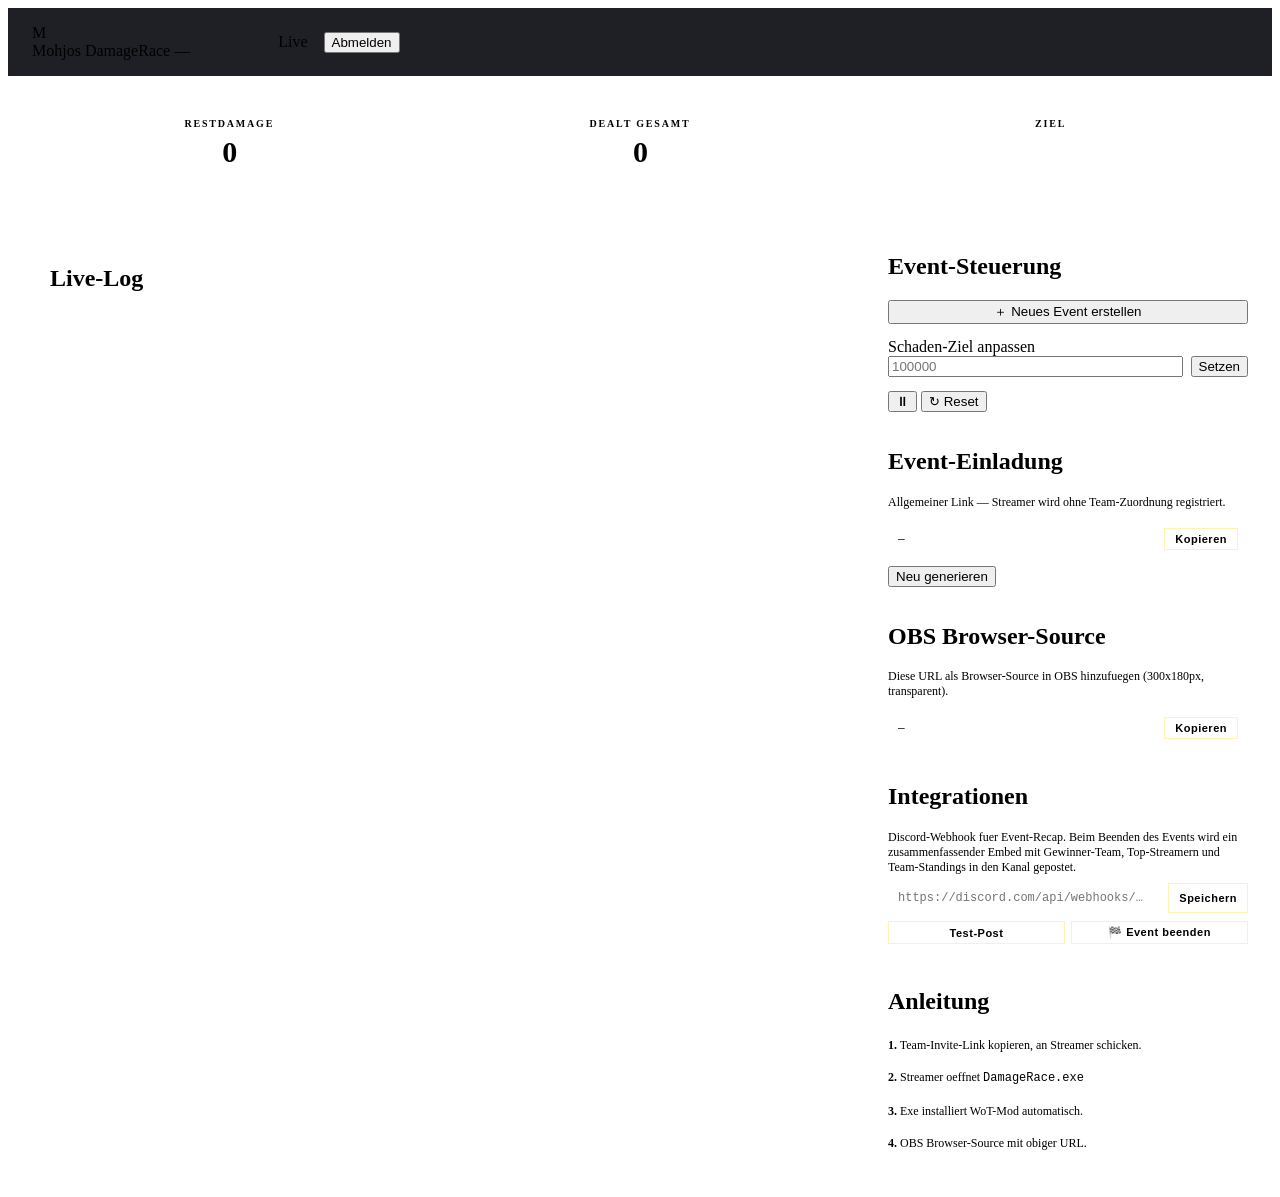
==== overlay/admin.html @ 795cdee1 "feat(admin): reveal streamer_token + ready-made config.json on chip click Adds a 'token reveal' moda" ====
<!DOCTYPE html>
<html lang="de">
<head>
  <meta charset="utf-8">
  <meta name="viewport" content="width=device-width, initial-scale=1">
  <title>Mohjos DamageRace — Admin</title>
  <link rel="preconnect" href="https://fonts.googleapis.com">
  <link rel="preconnect" href="https://fonts.gstatic.com" crossorigin>
  <link href="https://fonts.googleapis.com/css2?family=Inter:wght@400;500;600;700;800&display=swap" rel="stylesheet">
  <link rel="stylesheet" href="/brand.css">
  <style>
    body.page { padding: 24px; min-height: 100vh; }
    .container { max-width: 1280px; margin: 0 auto; position: relative; z-index: 1; }
    header.topbar {
      position: sticky; top: 0;
      background: rgba(13, 13, 20, 0.92);
      backdrop-filter: blur(12px);
      border-bottom: 1px solid var(--md3-outline);
      padding: 16px 24px;
      margin: -24px -24px 24px;
      display: flex; align-items: center; gap: 16px;
      z-index: 10;
    }
    .stats-grid {
      display: grid; grid-template-columns: repeat(3, 1fr); gap: 16px;
      margin-bottom: 16px;
    }
    .stat-card {
      background: var(--md3-surface-container);
      border: 1px solid var(--md3-outline);
      border-radius: var(--r-lg);
      padding: 18px;
      text-align: center;
    }
    .stat-card .lbl {
      font-size: 10px; font-weight: 700;
      letter-spacing: 1.8px; text-transform: uppercase;
      color: var(--text-muted);
      margin-bottom: 6px;
    }
    .stat-card .val {
      font-size: 30px; font-weight: 900;
      letter-spacing: -1px;
      font-variant-numeric: tabular-nums;
    }
    .stat-card.rest .val  { color: var(--md3-primary); }
    .stat-card.dealt .val { color: var(--md3-success); }
    .stat-card.goal .val  { color: #fff; }

    .global-prog {
      height: 6px;
      background: var(--md3-surface-container);
      border-radius: 6px; overflow: hidden;
      margin-bottom: 24px;
    }
    .global-prog-fill {
      height: 100%;
      background: linear-gradient(90deg, #ffd700, #efb700);
      transition: width 0.6s var(--ease-emph);
      box-shadow: var(--md3-shadow-glow);
    }

    .layout { display: grid; grid-template-columns: 1fr 360px; gap: 20px; }
    @media (max-width: 900px) { .layout { grid-template-columns: 1fr; } }

    .col-main { display: flex; flex-direction: column; gap: 16px; }
    .col-side { display: flex; flex-direction: column; gap: 16px; }

    .team-card {
      background: var(--md3-surface-container);
      border: 1px solid var(--md3-outline);
      border-left: 3px solid var(--tc, #ffd700);
      border-radius: var(--r-lg);
      padding: 16px 18px;
      margin-bottom: 12px;
    }
    .team-head { display: flex; align-items: center; gap: 10px; margin-bottom: 12px; }
    .team-dot { width: 12px; height: 12px; border-radius: 50%; box-shadow: 0 0 8px currentColor; }
    .team-name-big { font-size: 16px; font-weight: 800; }
    .team-stats { display: flex; gap: 16px; font-size: 12px; color: var(--text-muted); }
    .team-stats b { color: var(--text-primary); font-weight: 700; }
    .team-bar {
      height: 8px;
      background: rgba(255, 255, 255, 0.06);
      border-radius: 4px; overflow: hidden;
      margin: 10px 0;
    }
    .team-bar-fill { height: 100%; transition: width 0.6s var(--ease-emph); border-radius: 4px; }
    .members-row { display: flex; flex-wrap: wrap; gap: 6px; margin-top: 10px; }
    .member-chip {
      display: inline-flex; align-items: center; gap: 6px;
      padding: 4px 10px;
      background: var(--md3-surface-container-high);
      border: 1px solid var(--md3-outline);
      border-radius: var(--r-full);
      font-size: 12px; font-weight: 500;
    }
    .member-chip .dmg { color: var(--md3-primary); font-weight: 700; font-variant-numeric: tabular-nums; }
    .member-chip .live-dot { width: 6px; height: 6px; border-radius: 50%; background: var(--md3-success); }
    .member-chip .live-dot.off { background: var(--text-dim); }
    .member-chip[draggable="true"] { cursor: grab; }
    .member-chip[draggable="true"]:active { cursor: grabbing; }
    .member-chip.dragging { opacity: 0.4; }
    .member-chip .chip-x {
      width: 16px; height: 16px;
      display: inline-flex; align-items: center; justify-content: center;
      border-radius: 50%;
      background: rgba(255, 255, 255, 0.06);
      color: var(--text-muted);
      cursor: pointer;
      font-size: 11px; line-height: 1;
      margin-left: 2px;
      transition: background 0.15s, color 0.15s;
    }
    .member-chip .chip-x:hover {
      background: rgba(255, 90, 90, 0.25);
      color: #ff8080;
    }
    .team-card.drop-target {
      outline: 2px dashed var(--md3-primary);
      outline-offset: -2px;
    }
    .add-streamer-row {
      display: flex; gap: 6px;
      margin-top: 10px;
    }
    .add-streamer-row input {
      flex: 1;
      background: var(--md3-surface-dim);
      border: 1px solid var(--md3-outline);
      border-radius: var(--r-xs);
      padding: 6px 10px;
      color: var(--text-primary);
      font-size: 12px;
    }
    .add-streamer-row input:focus {
      outline: none;
      border-color: var(--md3-primary);
    }
    .add-streamer-row button {
      padding: 6px 12px;
      background: var(--md3-primary-container);
      color: var(--md3-on-primary-container);
      border: 1px solid rgba(255, 215, 0, 0.3);
      border-radius: var(--r-xs);
      font-size: 12px; font-weight: 700;
      cursor: pointer;
    }
    .add-streamer-row button:hover { background: rgba(255, 215, 0, 0.22); }
    .add-streamer-row .self-join-btn {
      padding: 6px 10px;
      background: var(--md3-surface-container-high);
      color: var(--text-primary);
      border: 1px solid var(--md3-outline);
      font-size: 12px; font-weight: 600;
      white-space: nowrap;
    }
    .add-streamer-row .self-join-btn:hover {
      background: rgba(255, 215, 0, 0.14);
      border-color: var(--md3-primary);
    }

    .invite-row {
      display: flex; align-items: center; gap: 8px;
      margin-top: 10px;
      padding: 8px 10px;
      background: var(--md3-surface-dim);
      border-radius: var(--r-sm);
      font-family: 'JetBrains Mono', Consolas, monospace;
      font-size: 11px; color: var(--text-muted);
    }
    .invite-row .url {
      flex: 1; overflow: hidden; text-overflow: ellipsis; white-space: nowrap;
      color: var(--md3-primary);
    }
    .copy-btn {
      padding: 4px 10px;
      background: var(--md3-primary-container);
      color: var(--md3-on-primary-container);
      border: 1px solid rgba(255, 215, 0, 0.3);
      border-radius: var(--r-xs);
      font-size: 11px; font-weight: 700;
      cursor: pointer;
      letter-spacing: 0.5px;
    }
    .copy-btn:hover { background: rgba(255, 215, 0, 0.22); }

    .team-setup-row {
      display: grid; grid-template-columns: 28px 1fr 100px; gap: 8px;
      align-items: center;
      margin-bottom: 8px;
    }
    .color-swatch {
      width: 28px; height: 28px;
      border-radius: 6px;
      cursor: pointer;
      border: 2px solid var(--md3-outline);
    }

    .log-card {
      background: var(--md3-surface-container);
      border: 1px solid var(--md3-outline);
      border-radius: var(--r-lg);
    }
    .log-list { max-height: 280px; overflow-y: auto; padding: 6px 0; }
    .log-row {
      display: grid; grid-template-columns: 70px 1fr 80px 80px; gap: 10px;
      padding: 7px 18px;
      font-size: 12px;
      font-variant-numeric: tabular-nums;
    }
    .log-row .t { color: var(--text-dim); font-family: 'JetBrains Mono', monospace; }
    .log-row .s { color: var(--text-primary); font-weight: 600; }
    .log-row .d { color: var(--md3-success); font-weight: 700; text-align: right; }
    .log-row .r { color: var(--text-muted); text-align: right; }

    .field-group { display: flex; flex-direction: column; gap: 14px; }
    .row-2 { display: grid; grid-template-columns: 1fr auto; gap: 8px; }

    .modal-bg {
      display: none;
      position: fixed; inset: 0;
      background: rgba(0, 0, 0, 0.7);
      backdrop-filter: blur(4px);
      z-index: 100;
      align-items: center; justify-content: center;
      padding: 24px;
    }
    .modal-bg.open { display: flex; }
    .modal {
      width: 100%; max-width: 560px;
      max-height: 90vh; overflow-y: auto;
      background: var(--md3-surface-container);
      border: 1px solid var(--md3-outline);
      border-radius: var(--r-lg);
      box-shadow: var(--md3-shadow-4), var(--md3-shadow-glow);
    }
    .modal-head {
      padding: 20px 24px;
      border-bottom: 1px solid var(--md3-outline);
      display: flex; align-items: center; justify-content: space-between;
    }
    .modal-title { font-size: 18px; font-weight: 800; }
    .modal-body { padding: 20px 24px; }
    .modal-foot {
      padding: 16px 24px;
      border-top: 1px solid var(--md3-outline);
      display: flex; gap: 10px; justify-content: flex-end;
    }
    .close-x {
      background: none; border: 0; color: var(--text-muted);
      font-size: 22px; cursor: pointer; line-height: 1;
    }
    .mode-toggle { display: grid; grid-template-columns: 1fr 1fr; gap: 8px; }
    .mode-opt {
      padding: 14px;
      border: 1px solid var(--md3-outline);
      border-radius: var(--r-sm);
      cursor: pointer;
      text-align: center;
      font-size: 13px;
    }
    .mode-opt:hover { border-color: var(--md3-outline-hover); }
    .mode-opt.active {
      border-color: var(--md3-primary);
      background: var(--md3-primary-container);
      color: var(--md3-on-primary-container);
    }
    .mode-opt .t { font-weight: 700; margin-bottom: 4px; }
    .mode-opt .d { font-size: 11px; color: var(--text-muted); }

    .empty-state {
      text-align: center; padding: 40px 20px;
      color: var(--text-muted);
      background: var(--md3-surface-container);
      border: 1px dashed var(--md3-outline);
      border-radius: var(--r-lg);
    }
    .empty-state .ico { font-size: 36px; margin-bottom: 8px; opacity: 0.5; }
  </style>
</head>
<body class="page">
  <div class="container">
    <header class="topbar">
      <div class="brand-logo">
        <div class="mark">M</div>
        <span class="name">Mohjos DamageRace</span>
        <span class="sub" id="ev-name-top">—</span>
      </div>
      <div class="spacer"></div>
      <div id="lang-bar"></div>
      <div id="user-chip" style="display:flex; align-items:center; gap:10px; padding:6px 12px;
           background:var(--md3-surface-container-high); border:1px solid var(--md3-outline);
           border-radius:var(--r-full); font-size:13px; font-weight:600;"></div>
      <span class="pulse-dot" data-i18n="common.live">Live</span>
      <button class="btn btn-secondary" onclick="location.href='/auth/logout'"
              data-i18n="admin.logout">Abmelden</button>
    </header>

    <div class="stats-grid">
      <div class="stat-card rest">
        <div class="lbl" data-i18n="admin.stat.remaining">Restdamage</div>
        <div class="val" id="s-rest">0</div>
      </div>
      <div class="stat-card dealt">
        <div class="lbl" data-i18n="admin.stat.dealt">Dealt Gesamt</div>
        <div class="val" id="s-dealt">0</div>
      </div>
      <div class="stat-card goal">
        <div class="lbl" data-i18n="admin.stat.goal">Ziel</div>
        <div class="val" id="s-goal">0</div>
      </div>
    </div>

    <div class="global-prog"><div class="global-prog-fill" id="gprog" style="width:0%"></div></div>

    <div class="layout">
      <div class="col-main">
        <div id="teams-area"></div>

        <div class="log-card">
          <h2 class="card-title" style="padding: 16px 18px 0; margin: 0;"
              data-i18n="admin.live_log">Live-Log</h2>
          <div class="log-list" id="log"></div>
        </div>
      </div>

      <div class="col-side">
        <section class="card">
          <h2 class="card-title" data-i18n="admin.controls">Event-Steuerung</h2>
          <div class="field-group">
            <button class="btn btn-primary btn-block" onclick="openWizard()"
                    data-i18n="admin.new_event_btn">＋ Neues Event erstellen</button>

            <div>
              <label data-i18n="admin.adjust_goal">Schaden-Ziel anpassen</label>
              <div class="row-2">
                <input type="number" id="i-goal" placeholder="100000">
                <button class="btn btn-secondary" onclick="setGoal()"
                        data-i18n="admin.set">Setzen</button>
              </div>
            </div>

            <div class="row gap-sm">
              <button class="btn btn-warn btn-block" id="pause-btn" onclick="togglePause()">⏸</button>
              <button class="btn btn-danger btn-block" onclick="resetEvent()"
                      data-i18n="admin.reset">↻ Reset</button>
            </div>
          </div>
        </section>

        <section class="card">
          <h2 class="card-title" data-i18n="admin.event_invite">Event-Einladung</h2>
          <div style="font-size:12px; color:var(--text-muted); margin-bottom:8px;"
               data-i18n="admin.event_invite_hint">
            Allgemeiner Link — Streamer wird ohne Team-Zuordnung registriert.
          </div>
          <div class="invite-row">
            <span class="url" id="ev-url">—</span>
            <button class="copy-btn"
                    onclick="copyText(document.getElementById('ev-url').textContent)"
                    data-i18n="common.copy">Kopieren</button>
          </div>
          <button class="btn btn-secondary btn-block" style="margin-top:8px;"
                  onclick="regenerate('event')" data-i18n="common.regenerate">Neu generieren</button>
        </section>

        <section class="card">
          <h2 class="card-title" data-i18n="admin.obs_browser">OBS Browser-Source</h2>
          <div style="font-size:12px; color:var(--text-muted); margin-bottom:8px;"
               data-i18n="admin.obs_browser_hint">
            Diese URL als Browser-Source in OBS hinzufuegen (300x180px, transparent).
          </div>
          <div class="invite-row">
            <span class="url" id="overlay-url">—</span>
            <button class="copy-btn"
                    onclick="copyText(document.getElementById('overlay-url').textContent)"
                    data-i18n="common.copy">Kopieren</button>
          </div>
          <button id="obs-add-btn" class="copy-btn"
                  style="display:none; margin-top:10px; width:100%;
                         padding:10px; font-size:13px;"
                  onclick="addToObs()"
                  data-i18n="admin.obs_add_btn">＋ In OBS hinzufuegen</button>
        </section>

        <section class="card">
          <h2 class="card-title" data-i18n="admin.integrations">Integrationen</h2>
          <div style="font-size:12px; color:var(--text-muted); margin-bottom:8px;"
               data-i18n="admin.integrations_hint">
            Discord-Webhook fuer Event-Recap. Beim Beenden des Events wird ein
            zusammenfassender Embed mit Gewinner-Team, Top-Streamern und
            Team-Standings in den Kanal gepostet.
          </div>
          <div style="display:flex; gap:6px; margin-bottom:8px;">
            <input id="discord-webhook-input" type="text"
                   placeholder="https://discord.com/api/webhooks/…"
                   style="flex:1; background:var(--md3-surface-dim);
                          border:1px solid var(--md3-outline);
                          border-radius:var(--r-xs);
                          padding:8px 10px; color:var(--text-primary);
                          font-size:12px;
                          font-family:'JetBrains Mono', monospace;">
            <button class="copy-btn" onclick="saveDiscordWebhook()"
                    data-i18n="common.save">Speichern</button>
          </div>
          <div style="display:flex; gap:6px;">
            <button class="copy-btn" style="flex:1;" onclick="testDiscord()"
                    data-i18n="admin.integrations.test">Test-Post</button>
            <button class="copy-btn" style="flex:1;" onclick="finishEvent()"
                    data-i18n="admin.integrations.finish">🏁 Event beenden</button>
          </div>
          <div id="recap-status" style="font-size:11px; color:var(--text-dim);
                                        margin-top:8px;"></div>
        </section>

        <section class="card">
          <h2 class="card-title" data-i18n="admin.howto">Anleitung</h2>
          <div style="font-size:12px; color:var(--text-muted); line-height:1.7;">
            <p style="margin-bottom:6px;">
              <strong style="color:var(--md3-primary)">1.</strong>
              <span data-i18n="admin.howto.1">Team-Invite-Link kopieren, an Streamer schicken.</span>
            </p>
            <p style="margin-bottom:6px;">
              <strong style="color:var(--md3-primary)">2.</strong>
              <span data-i18n-html="admin.howto.2">Streamer oeffnet <code>DamageRace.exe</code></span>
            </p>
            <p style="margin-bottom:6px;">
              <strong style="color:var(--md3-primary)">3.</strong>
              <span data-i18n="admin.howto.3">Exe installiert WoT-Mod automatisch.</span>
            </p>
            <p>
              <strong style="color:var(--md3-primary)">4.</strong>
              <span data-i18n="admin.howto.4">OBS Browser-Source mit obiger URL.</span>
            </p>
          </div>
        </section>
      </div>
    </div>
  </div>

  <div class="modal-bg" id="token-modal">
    <div class="modal">
      <div class="modal-head">
        <div class="modal-title" data-i18n="admin.token.title">Streamer-Token</div>
        <button class="close-x" onclick="closeTokenModal()">&times;</button>
      </div>
      <div class="modal-body">
        <div style="font-size:13px; color:var(--text-muted); margin-bottom:14px;"
             data-i18n="admin.token.hint">
          Dieser Token gehoert in die <code>config.json</code> des WoT-Mods.
          Pfad: <code>res_mods/&lt;version&gt;/mods/damagerace/config.json</code>.
        </div>
        <div style="font-size:11px; color:var(--text-dim); margin-bottom:4px;"
             data-i18n="admin.token.label_name">WoT-Name</div>
        <div id="token-modal-name"
             style="font-size:14px; font-weight:700; color:var(--text-primary);
                    margin-bottom:14px;">—</div>
        <div style="font-size:11px; color:var(--text-dim); margin-bottom:4px;"
             data-i18n="admin.token.label_token">Streamer-Token</div>
        <div class="invite-row" style="margin-bottom:14px;">
          <span class="url" id="token-modal-token">—</span>
          <button class="copy-btn"
                  onclick="copyText(document.getElementById('token-modal-token').textContent)"
                  data-i18n="common.copy">Kopieren</button>
        </div>
        <div style="font-size:11px; color:var(--text-dim); margin-bottom:4px;"
             data-i18n="admin.token.label_config">Fertige config.json</div>
        <pre id="token-modal-config"
             style="background:var(--md3-surface-dim);
                    border:1px solid var(--md3-outline);
                    border-radius:var(--r-sm);
                    padding:10px; font-size:11px;
                    font-family:'JetBrains Mono', monospace;
                    color:var(--text-primary); margin:0; white-space:pre-wrap;
                    word-break:break-all;"></pre>
        <button class="copy-btn"
                style="margin-top:10px; width:100%; padding:10px; font-size:13px;"
                onclick="copyText(document.getElementById('token-modal-config').textContent)"
                data-i18n="admin.token.copy_config">Komplette config.json kopieren</button>
      </div>
    </div>
  </div>

  <div class="modal-bg" id="wizard">
    <div class="modal">
      <div class="modal-head">
        <div class="modal-title" data-i18n="admin.wizard.title">Neues Event erstellen</div>
        <button class="close-x" onclick="closeWizard()">&times;</button>
      </div>
      <div class="modal-body">
        <div class="field-group">
          <div>
            <label data-i18n="admin.wizard.name">Event-Name</label>
            <input type="text" id="w-name" data-i18n-attr="placeholder=admin.wizard.name_hint">
          </div>
          <div>
            <label data-i18n="admin.wizard.goal">Schaden-Ziel</label>
            <input type="number" id="w-goal" value="100000" placeholder="100000">
          </div>
          <div>
            <label data-i18n="admin.wizard.mode">Modus</label>
            <div class="mode-toggle">
              <div class="mode-opt active" data-mode="coop" onclick="selectMode('coop')">
                <div class="t" data-i18n="admin.wizard.mode_coop">Kooperativ</div>
                <div class="d" data-i18n="admin.wizard.mode_coop_d">Alle Teams an einem gemeinsamen Ziel</div>
              </div>
              <div class="mode-opt" data-mode="versus" onclick="selectMode('versus')">
                <div class="t" data-i18n="admin.wizard.mode_versus">Versus</div>
                <div class="d" data-i18n="admin.wizard.mode_v_desc">Team-Wettstreit: erstes Team am Ziel gewinnt</div>
              </div>
            </div>
          </div>
          <div>
            <label data-i18n="admin.wizard.teams">Teams (2-4)</label>
            <div id="w-teams"></div>
            <button class="btn btn-secondary" id="add-team-btn" onclick="addTeamRow()"
                    data-i18n="admin.wizard.add_team">＋ Team hinzufuegen</button>
          </div>
        </div>
      </div>
      <div class="modal-foot">
        <button class="btn btn-secondary" onclick="closeWizard()" data-i18n="common.cancel">Abbrechen</button>
        <button class="btn btn-primary" onclick="wizardSubmit()" data-i18n="admin.wizard.submit">Event erstellen</button>
      </div>
    </div>
  </div>

  <script src="/i18n.js"></script>
  <script>
    'use strict';

    i18n.mountToggle(document.getElementById('lang-bar'));

    const DEFAULT_COLORS = ['#ffd700', '#03dac6', '#ff6b6b', '#a78bfa'];
    const POLL_MS = 2000;

    let currentMode = 'coop';
    let wizardTeams = [];
    let latest = null;

    function defaultTeamNames() {
      return i18n.get() === 'en'
        ? ['Team Gold', 'Team Cyan', 'Team Red', 'Team Violet']
        : ['Team Gold', 'Team Cyan', 'Team Rot', 'Team Violett'];
    }

    const $ = function (id) { return document.getElementById(id); };

    function localeForFormat() {
      return i18n.get() === 'en' ? 'en-US' : 'de-DE';
    }
    function fmt(n) {
      return Math.max(0, Math.round(n)).toLocaleString(localeForFormat());
    }

    async function fetchJson(url, opts) {
      const res = await fetch(url, Object.assign({ credentials: 'include' }, opts || {}));
      if (res.status === 401 || res.status === 403) {
        location.href = '/login';
        throw new Error('auth');
      }
      return res.json();
    }

    function toast(message, kind) {
      const el = document.createElement('div');
      el.className = 'toast ' + (kind || 'ok');
      el.textContent = message;
      document.body.appendChild(el);
      setTimeout(function () { el.remove(); }, 2800);
    }

    function escapeHtml(s) {
      return String(s).replace(/[&<>"']/g, function (c) {
        return { '&':'&amp;', '<':'&lt;', '>':'&gt;', '"':'&quot;', "'":'&#39;' }[c];
      });
    }

    function copyText(text) {
      if (!text || text === '—') return;
      navigator.clipboard.writeText(text).then(function () {
        toast(i18n.t('common.copied'));
      });
    }

    async function refresh() {
      try {
        const data = await fetchJson('/api/my-event');
        if (!data.authenticated) { location.href = '/login'; return; }
        latest = data;
        renderUser(data.user);
        if (!data.event) { renderEmpty(); return; }
        render(data);
      } catch (_) { /* handled by fetchJson redirect */ }
    }

    function renderUser(user) {
      if (!user) return;
      $('user-chip').innerHTML =
        (user.avatar_url
          ? '<img src="' + user.avatar_url + '" style="width:24px;height:24px;border-radius:50%">'
          : '<span style="color:var(--md3-primary)">👤</span>') +
        '<span>' + escapeHtml(user.display_name) + '</span>';
    }

    function renderEmpty() {
      $('ev-name-top').textContent = i18n.t('admin.no_event_top');
      $('s-rest').textContent  = '—';
      $('s-dealt').textContent = '—';
      $('s-goal').textContent  = '—';
      $('gprog').style.width = '0%';
      $('ev-url').textContent = '—';
      $('overlay-url').textContent = '—';
      $('teams-area').innerHTML =
        '<div class="empty-state">' +
          '<div class="ico">🏁</div>' +
          '<div style="font-weight:700; color:var(--text-primary);">' +
            i18n.t('admin.empty.title') +
          '</div>' +
          '<div style="font-size:13px; margin-top:6px;">' +
            i18n.t('admin.empty.hint') +
          '</div>' +
        '</div>';
      $('log').innerHTML = '';
    }

    function captureInputState() {
      const out = {};
      document.querySelectorAll('.add-streamer-row input').forEach(function (el) {
        const card = el.closest('.team-card');
        if (!card) return;
        const tid = card.getAttribute('data-team-id');
        out[tid] = {
          value: el.value,
          focused: document.activeElement === el,
          selStart: el.selectionStart,
          selEnd: el.selectionEnd,
        };
      });
      return out;
    }
    function restoreInputState(state) {
      Object.keys(state).forEach(function (tid) {
        const card = document.querySelector('.team-card[data-team-id="' + tid + '"]');
        if (!card) return;
        const el = card.querySelector('.add-streamer-row input');
        if (!el) return;
        const s = state[tid];
        el.value = s.value;
        if (s.focused) {
          el.focus();
          try { el.setSelectionRange(s.selStart, s.selEnd); } catch (e) {}
        }
      });
    }

    function render(data) {
      const inputState = captureInputState();
      const event = data.event;
      const modeLabel = event.mode === 'versus' ? 'Versus' : 'Coop';
      $('ev-name-top').textContent = event.name + ' · ' + modeLabel;
      $('overlay-url').textContent = event.overlay_url || '—';

      const dInput = document.getElementById('discord-webhook-input');
      if (dInput && document.activeElement !== dInput) {
        dInput.value = event.discord_webhook || '';
      }
      const recapStatus = document.getElementById('recap-status');
      if (recapStatus) {
        recapStatus.textContent = event.recap_posted_at
          ? i18n.t('admin.recap_posted_at')
              .replace('{ts}', new Date(event.recap_posted_at).toLocaleString())
          : '';
      }
      $('s-rest').textContent  = fmt(event.remaining);
      $('s-dealt').textContent = fmt(event.total_dealt);
      $('s-goal').textContent  = fmt(event.goal);
      const percent = event.goal > 0
        ? Math.min(100, event.total_dealt / event.goal * 100)
        : 0;
      $('gprog').style.width = percent + '%';

      $('pause-btn').textContent = event.paused
        ? i18n.t('admin.resume')
        : i18n.t('admin.pause');
      $('pause-btn').className = 'btn btn-block ' + (event.paused ? 'btn-secondary' : 'btn-warn');

      $('ev-url').textContent = event.invite_url || '—';

      const teamsEl = $('teams-area');
      if (!data.teams || data.teams.length === 0) {
        teamsEl.innerHTML =
          '<div class="empty-state">' +
            '<div class="ico">🏁</div>' +
            '<div style="font-weight:700; color:var(--text-primary);">' +
              i18n.t('admin.no_teams.title') +
            '</div>' +
            '<div style="font-size:13px; margin-top:6px;">' +
              i18n.t('admin.no_teams.hint') +
            '</div>' +
          '</div>';
      } else {
        teamsEl.innerHTML = data.teams.map(function (team) {
          const teamPct = event.goal > 0
            ? Math.min(100, team.damage / event.goal * 100)
            : 0;
          const remTeam = event.mode === 'versus'
            ? Math.max(0, event.goal - team.damage)
            : null;
          const memberHtml = team.members.map(function (name) {
            const sInfo = data.streamers[name] || {};
            const live = sInfo.last_seen &&
                         (Date.now() - new Date(sInfo.last_seen).getTime() < 90000);
            const safeName = escapeHtml(name);
            return '<span class="member-chip" draggable="true"' +
                       ' data-wot-name="' + safeName + '"' +
                       ' ondragstart="onChipDragStart(event)"' +
                       ' ondragend="onChipDragEnd(event)"' +
                       ' onclick="showStreamerToken(\'' + name.replace(/'/g, "\\'") + '\')"' +
                       ' title="' + i18n.t('admin.team.chip_title') + '">' +
                     '<span class="live-dot' + (live ? '' : ' off') + '"></span>' +
                     safeName +
                     '<span class="dmg">' + fmt(sInfo.damage || 0) + '</span>' +
                     '<span class="chip-x" title="' + i18n.t('admin.team.remove_streamer') + '"' +
                       ' onclick="event.stopPropagation(); removeStreamer(\'' + name.replace(/'/g, "\\'") + '\')">×</span>' +
                   '</span>';
          }).join('') ||
          '<span style="color:var(--text-dim); font-size:12px;">' +
            i18n.t('admin.team.no_members') +
          '</span>';

          return '<div class="team-card" data-team-id="' + team.id + '"' +
                  ' ondragover="onTeamDragOver(event)"' +
                  ' ondragleave="onTeamDragLeave(event)"' +
                  ' ondrop="onTeamDrop(event,' + team.id + ')"' +
                  ' style="--tc:' + team.color + '">' +
            '<div class="team-head">' +
              '<span class="team-dot" style="background:' + team.color + '; color:' + team.color + '"></span>' +
              '<span class="team-name-big">' + escapeHtml(team.name) + '</span>' +
              '<div class="spacer"></div>' +
              '<div class="team-stats">' +
                '<span><b>' + fmt(team.damage) + '</b> ' + i18n.t('admin.team.damage') + '</span>' +
                (remTeam !== null
                  ? '<span><b>' + fmt(remTeam) + '</b> ' + i18n.t('admin.team.remaining') + '</span>'
                  : '') +
              '</div>' +
            '</div>' +
            '<div class="team-bar">' +
              '<div class="team-bar-fill" style="width:' + teamPct + '%;' +
                'background:linear-gradient(90deg, ' + team.color + 'aa, ' + team.color + ')"></div>' +
            '</div>' +
            '<div class="members-row">' + memberHtml + '</div>' +
            '<div class="add-streamer-row">' +
              '<input type="text" placeholder="' + i18n.t('admin.team.add_streamer_ph') + '"' +
                ' onkeydown="if(event.key===\'Enter\') addStreamer(' + team.id + ', this)">' +
              '<button onclick="addStreamer(' + team.id + ', this.previousElementSibling)">＋</button>' +
              '<button class="self-join-btn" onclick="joinSelf(' + team.id + ')" ' +
                      'title="' + i18n.t('admin.team.join_self_title') + '">' +
                       i18n.t('admin.team.join_self') + '</button>' +
            '</div>' +
            '<div class="invite-row">' +
              '<span class="url">' + (team.invite_url || '—') + '</span>' +
              '<button class="copy-btn" onclick="copyText(\'' + (team.invite_url || '') + '\')">' +
                i18n.t('common.copy') +
              '</button>' +
              '<button class="copy-btn" onclick="regenerate(\'team\',\'' + team.id + '\')" ' +
                'title="' + i18n.t('common.regenerate') + '">↻</button>' +
            '</div>' +
          '</div>';
        }).join('');
      }

      const log = (data.event_log || []).slice().reverse();
      $('log').innerHTML = log.length === 0
        ? '<div style="padding:20px; text-align:center; color:var(--text-dim); font-size:12px;">' +
            i18n.t('admin.log.empty') +
          '</div>'
        : log.map(function (entry) {
            return '<div class="log-row">' +
              '<span class="t">' + entry.t + '</span>' +
              '<span class="s">' + escapeHtml(entry.streamer) + '</span>' +
              '<span class="d">+' + fmt(entry.damage) + '</span>' +
              '<span class="r">' + fmt(entry.remaining) + '</span>' +
            '</div>';
          }).join('');

      restoreInputState(inputState);
    }

    function openWizard() {
      const names = defaultTeamNames();
      wizardTeams = [
        { name: names[0], color: DEFAULT_COLORS[0] },
        { name: names[1], color: DEFAULT_COLORS[1] },
      ];
      currentMode = 'coop';
      $('w-name').value = '';
      $('w-goal').value = 100000;
      document.querySelectorAll('.mode-opt').forEach(function (el) {
        el.classList.toggle('active', el.dataset.mode === 'coop');
      });
      renderWizardTeams();
      $('wizard').classList.add('open');
      $('w-name').focus();
    }

    function closeWizard() { $('wizard').classList.remove('open'); }

    function selectMode(mode) {
      currentMode = mode;
      document.querySelectorAll('.mode-opt').forEach(function (el) {
        el.classList.toggle('active', el.dataset.mode === mode);
      });
    }

    function renderWizardTeams() {
      const wrap = $('w-teams');
      wrap.innerHTML = '';
      wizardTeams.forEach(function (team, i) {
        const row = document.createElement('div');
        row.className = 'team-setup-row';
        row.innerHTML =
          '<div class="color-swatch" style="background:' + team.color + '"' +
               ' onclick="cycleColor(' + i + ')"></div>' +
          '<input type="text" value="' + escapeHtml(team.name) + '"' +
               ' oninput="wizardTeams[' + i + '].name = this.value">' +
          (wizardTeams.length > 2
            ? '<button class="btn btn-secondary" onclick="removeTeam(' + i + ')">' +
                i18n.t('common.remove') +
              '</button>'
            : '<span style="color:var(--text-dim); font-size:11px; padding:0 8px; text-align:center;">' +
                i18n.t('common.required') +
              '</span>');
        wrap.appendChild(row);
      });
      $('add-team-btn').style.display = wizardTeams.length >= 4 ? 'none' : 'inline-flex';
    }

    function cycleColor(i) {
      const idx = DEFAULT_COLORS.indexOf(wizardTeams[i].color);
      wizardTeams[i].color = DEFAULT_COLORS[(idx + 1) % DEFAULT_COLORS.length];
      renderWizardTeams();
    }

    function addTeamRow() {
      if (wizardTeams.length >= 4) return;
      const names = defaultTeamNames();
      wizardTeams.push({
        name:  names[wizardTeams.length],
        color: DEFAULT_COLORS[wizardTeams.length],
      });
      renderWizardTeams();
    }

    function removeTeam(i) {
      if (wizardTeams.length <= 2) return;
      wizardTeams.splice(i, 1);
      renderWizardTeams();
    }

    async function wizardSubmit() {
      const payload = {
        name:  $('w-name').value.trim() || 'Mohjos DamageRace',
        goal:  parseInt($('w-goal').value, 10) || 100000,
        mode:  currentMode,
        teams: wizardTeams,
      };
      try {
        const data = await fetchJson('/api/event', {
          method:  'POST',
          headers: { 'Content-Type': 'application/json' },
          body:    JSON.stringify(payload),
        });
        if (data.ok) {
          toast(i18n.t('admin.toast.created'));
          closeWizard();
          refresh();
        } else {
          toast(data.error || i18n.t('common.error'), 'err');
        }
      } catch (_) { /* handled */ }
    }

    async function setGoal() {
      const value = parseInt($('i-goal').value, 10);
      if (!value) return;
      const data = await fetchJson('/api/event/set', {
        method:  'POST',
        headers: { 'Content-Type': 'application/json' },
        body:    JSON.stringify({ goal: value }),
      });
      if (data.ok) {
        toast(i18n.t('admin.toast.goal_updated'));
        $('i-goal').value = '';
        refresh();
      }
    }

    async function togglePause() {
      const nowPaused = !(latest && latest.event && latest.event.paused);
      await fetchJson('/api/event/pause', {
        method:  'POST',
        headers: { 'Content-Type': 'application/json' },
        body:    JSON.stringify({ paused: nowPaused }),
      });
      refresh();
    }

    async function resetEvent() {
      if (!confirm(i18n.t('common.confirm_reset'))) return;
      await fetchJson('/api/event/set', {
        method:  'POST',
        headers: { 'Content-Type': 'application/json' },
        body:    JSON.stringify({ reset: true }),
      });
      toast(i18n.t('admin.toast.reset_done'));
      refresh();
    }

    function isPywebview() {
      return !!(window.pywebview && window.pywebview.api &&
                window.pywebview.api.add_obs_source);
    }
    function showObsButtonIfDesktop() {
      const btn = document.getElementById('obs-add-btn');
      if (!btn) return;
      btn.style.display = isPywebview() ? '' : 'none';
    }
    // pywebview injects the API asynchronously after page load.
    window.addEventListener('pywebviewready', showObsButtonIfDesktop);
    setTimeout(showObsButtonIfDesktop, 500);
    setTimeout(showObsButtonIfDesktop, 1500);

    async function addToObs() {
      if (!isPywebview()) return;
      const url = (document.getElementById('overlay-url').textContent || '').trim();
      if (!url || url === '—') {
        toast(i18n.t('admin.toast.obs_no_url'));
        return;
      }
      let result = await window.pywebview.api.add_obs_source(url);
      if (!result.ok && result.needs_password) {
        const pw = prompt(i18n.t('admin.obs_password_prompt'));
        if (!pw) return;
        result = await window.pywebview.api.add_obs_source(url, pw);
      }
      if (result.ok) {
        toast(i18n.t(result.note === 'source_already_present'
                       ? 'admin.toast.obs_existed'
                       : 'admin.toast.obs_added'));
      } else if (result.error === 'obs_not_reachable') {
        toast(i18n.t('admin.toast.obs_unreachable'));
      } else {
        toast(i18n.t('admin.toast.obs_failed') + ' (' + (result.error || '') + ')');
      }
    }

    async function saveDiscordWebhook() {
      const input = document.getElementById('discord-webhook-input');
      const url = (input.value || '').trim();
      const data = await fetchJson('/api/event/integrations/discord', {
        method:  'POST',
        headers: { 'Content-Type': 'application/json' },
        body:    JSON.stringify({ webhook_url: url }),
      });
      if (data.ok) {
        toast(url ? i18n.t('admin.toast.discord_saved')
                  : i18n.t('admin.toast.discord_cleared'));
      } else {
        toast(data.error || 'error');
      }
    }
    async function testDiscord() {
      const data = await fetchJson('/api/event/integrations/discord/test', {
        method: 'POST', headers: { 'Content-Type': 'application/json' },
      });
      toast(data.ok ? i18n.t('admin.toast.discord_test_sent')
                    : (data.error || 'error'));
    }
    async function finishEvent() {
      if (!confirm(i18n.t('admin.confirm.finish_event'))) return;
      const data = await fetchJson('/api/event/finish', {
        method: 'POST', headers: { 'Content-Type': 'application/json' },
      });
      if (data.ok) {
        toast(data.already_posted
              ? i18n.t('admin.toast.recap_already_posted')
              : i18n.t('admin.toast.event_finished'));
        refresh();
      } else {
        toast(data.error || 'error');
      }
    }

    function getOrAskOwnWotName() {
      let name = localStorage.getItem('organizer_wot_name') || '';
      if (!name) {
        name = (prompt(i18n.t('admin.team.join_self_prompt')) || '').trim();
        if (!name) return null;
        localStorage.setItem('organizer_wot_name', name);
      }
      return name;
    }

    async function joinSelf(teamId) {
      const wotName = getOrAskOwnWotName();
      if (!wotName) return;
      const data = await fetchJson('/api/event/streamer/add', {
        method:  'POST',
        headers: { 'Content-Type': 'application/json' },
        body:    JSON.stringify({ team_id: teamId, wot_name: wotName }),
      });
      if (data.ok) {
        toast(i18n.t('admin.toast.joined_self'));
        refresh();
        const token = data.streamer && data.streamer.streamer_token;
        if (token) openTokenModal(wotName, token);
      } else {
        toast(data.error || 'error');
      }
    }

    function openTokenModal(wotName, token) {
      document.getElementById('token-modal-name').textContent = wotName;
      document.getElementById('token-modal-token').textContent = token;
      const cfg = {
        server_url: location.origin,
        streamer_token: token,
        streamer_name: wotName,
        enabled: true,
        send_interval_ms: 200,
        allowed_arena_types: [1, 7]
      };
      document.getElementById('token-modal-config').textContent =
        JSON.stringify(cfg, null, 2);
      document.getElementById('token-modal').classList.add('open');
    }
    function closeTokenModal() {
      document.getElementById('token-modal').classList.remove('open');
    }
    function showStreamerToken(wotName) {
      const info = (latest && latest.streamers && latest.streamers[wotName]) || null;
      if (!info || !info.token) {
        toast(i18n.t('admin.token.missing'));
        return;
      }
      openTokenModal(wotName, info.token);
    }

    async function addStreamer(teamId, inputEl) {
      const wotName = (inputEl.value || '').trim();
      if (!wotName) return;
      inputEl.disabled = true;
      try {
        const data = await fetchJson('/api/event/streamer/add', {
          method:  'POST',
          headers: { 'Content-Type': 'application/json' },
          body:    JSON.stringify({ team_id: teamId, wot_name: wotName }),
        });
        if (data.ok) {
          inputEl.value = '';
          toast(i18n.t('admin.toast.streamer_added'));
          refresh();
        } else {
          toast(data.error || 'error');
        }
      } finally {
        inputEl.disabled = false;
        inputEl.focus();
      }
    }

    async function removeStreamer(wotName) {
      if (!confirm(i18n.t('admin.confirm.remove_streamer'))) return;
      const data = await fetchJson('/api/event/streamer/remove', {
        method:  'POST',
        headers: { 'Content-Type': 'application/json' },
        body:    JSON.stringify({ wot_name: wotName }),
      });
      if (data.ok) {
        toast(i18n.t('admin.toast.streamer_removed'));
        refresh();
      }
    }

    let dragWotName = null;
    function onChipDragStart(ev) {
      dragWotName = ev.currentTarget.getAttribute('data-wot-name');
      ev.currentTarget.classList.add('dragging');
      try { ev.dataTransfer.setData('text/plain', dragWotName); } catch (e) {}
      ev.dataTransfer.effectAllowed = 'move';
    }
    function onChipDragEnd(ev) {
      ev.currentTarget.classList.remove('dragging');
      document.querySelectorAll('.team-card.drop-target')
        .forEach(function (n) { n.classList.remove('drop-target'); });
      dragWotName = null;
    }
    function onTeamDragOver(ev) {
      if (!dragWotName) return;
      ev.preventDefault();
      ev.dataTransfer.dropEffect = 'move';
      ev.currentTarget.classList.add('drop-target');
    }
    function onTeamDragLeave(ev) {
      if (ev.currentTarget.contains(ev.relatedTarget)) return;
      ev.currentTarget.classList.remove('drop-target');
    }
    async function onTeamDrop(ev, teamId) {
      ev.preventDefault();
      ev.currentTarget.classList.remove('drop-target');
      const wotName = dragWotName ||
        (ev.dataTransfer && ev.dataTransfer.getData('text/plain'));
      dragWotName = null;
      if (!wotName) return;
      const data = await fetchJson('/api/event/streamer/move', {
        method:  'POST',
        headers: { 'Content-Type': 'application/json' },
        body:    JSON.stringify({ wot_name: wotName, team_id: teamId }),
      });
      if (data.ok) {
        toast(i18n.t('admin.toast.streamer_moved'));
        refresh();
      }
    }

    async function regenerate(scope, teamId) {
      if (!confirm(i18n.t('common.confirm_regen'))) return;
      const data = await fetchJson('/api/event/invite/regenerate', {
        method:  'POST',
        headers: { 'Content-Type': 'application/json' },
        body:    JSON.stringify({ scope: scope, team_id: teamId }),
      });
      if (data.ok) {
        toast(i18n.t('admin.toast.new_link'));
        refresh();
      }
    }

    // Expose handlers used by inline onclicks.
    Object.assign(window, {
      openWizard, closeWizard, selectMode, cycleColor, addTeamRow,
      removeTeam, wizardSubmit, setGoal, togglePause, resetEvent,
      regenerate, copyText,
      addStreamer, removeStreamer, joinSelf,
      showStreamerToken, openTokenModal, closeTokenModal,
      onChipDragStart, onChipDragEnd,
      onTeamDragOver, onTeamDragLeave, onTeamDrop,
      saveDiscordWebhook, testDiscord, finishEvent, addToObs,
    });
    window.wizardTeams = wizardTeams;

    i18n.onChange(function () {
      if (latest && latest.event) render(latest); else renderEmpty();
    });

    refresh();
    setInterval(refresh, POLL_MS);
  </script>
</body>
</html>
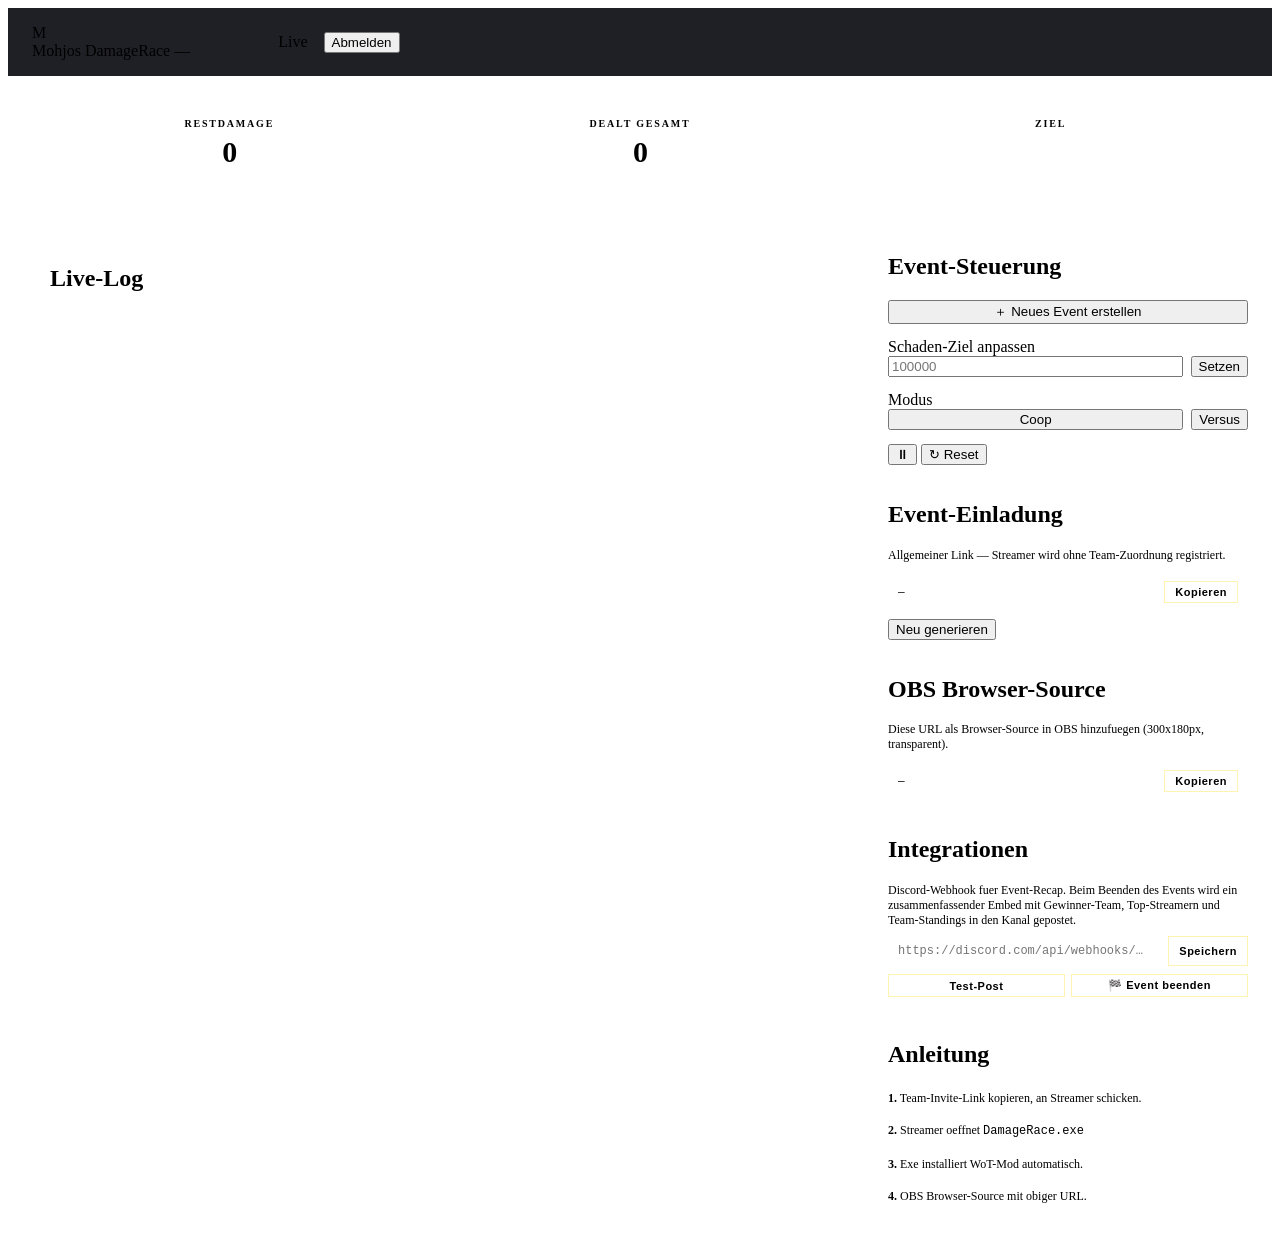
==== commit 6a45ef25: "feat(admin): edit live event in-place — switch mode, add/remove/rename teams, no re-invite needed. -" ====
--- a/overlay/admin.html
+++ b/overlay/admin.html
@@ -338,6 +338,16 @@
                 <input type="number" id="i-goal" placeholder="100000">
                 <button class="btn btn-secondary" onclick="setGoal()"
                         data-i18n="admin.set">Setzen</button>
+              </div>
+            </div>
+
+            <div>
+              <label data-i18n="admin.adjust_mode">Modus</label>
+              <div class="row-2">
+                <button class="btn btn-secondary btn-block" id="mode-coop-btn"
+                        onclick="setMode('coop')">Coop</button>
+                <button class="btn btn-secondary btn-block" id="mode-versus-btn"
+                        onclick="setMode('versus')">Versus</button>
               </div>
             </div>
 
@@ -474,6 +484,12 @@
                     font-family:'JetBrains Mono', monospace;
                     color:var(--text-primary); margin:0; white-space:pre-wrap;
                     word-break:break-all;"></pre>
+        <button id="token-install-btn" class="copy-btn"
+                style="display:none; margin-top:10px; width:100%; padding:10px;
+                       font-size:13px; background:rgba(0,230,118,0.18);
+                       border-color:rgba(0,230,118,0.4); color:#a7ffce;"
+                onclick="installModFromModal()"
+                data-i18n="admin.token.install_btn">＞  Mod jetzt installieren</button>
         <button class="copy-btn"
                 style="margin-top:10px; width:100%; padding:10px; font-size:13px;"
                 onclick="copyText(document.getElementById('token-modal-config').textContent)"
@@ -686,7 +702,55 @@
         : i18n.t('admin.pause');
       $('pause-btn').className = 'btn btn-block ' + (event.paused ? 'btn-secondary' : 'btn-warn');
 
+      // Highlight the active mode button.
+      const coopBtn = document.getElementById('mode-coop-btn');
+      const versusBtn = document.getElementById('mode-versus-btn');
+      if (coopBtn && versusBtn) {
+        const isVersus = event.mode === 'versus';
+        coopBtn.className = 'btn btn-block ' + (isVersus ? 'btn-secondary' : 'btn-primary');
+        versusBtn.className = 'btn btn-block ' + (isVersus ? 'btn-primary' : 'btn-secondary');
+      }
+
       $('ev-url').textContent = event.invite_url || '—';
+
+      // Streamers whose team was removed end up with team_id = null. Surface
+      // them in a small "no team" strip so the owner can drag them back into
+      // a team instead of losing track of them.
+      const orphans = Object.entries(data.streamers || {}).filter(function (kv) {
+        return kv[1] && kv[1].team_id == null;
+      });
+      let orphanEl = document.getElementById('orphan-area');
+      if (orphans.length) {
+        if (!orphanEl) {
+          orphanEl = document.createElement('div');
+          orphanEl.id = 'orphan-area';
+          orphanEl.className = 'team-card';
+          orphanEl.style.borderStyle = 'dashed';
+          orphanEl.style.opacity = '0.85';
+          orphanEl.style.marginBottom = '12px';
+          const teamsParent = $('teams-area').parentNode;
+          teamsParent.insertBefore(orphanEl, $('teams-area'));
+        }
+        const chips = orphans.map(function (kv) {
+          const name = kv[0];
+          const sInfo = kv[1] || {};
+          const safe = escapeHtml(name);
+          return '<span class="member-chip" draggable="true"' +
+                   ' data-wot-name="' + safe + '"' +
+                   ' ondragstart="onChipDragStart(event)"' +
+                   ' ondragend="onChipDragEnd(event)">' +
+                   safe +
+                   '<span class="dmg">' + fmt(sInfo.damage || 0) + '</span>' +
+                 '</span>';
+        }).join('');
+        orphanEl.innerHTML =
+          '<div class="team-head"><span class="team-name-big">' +
+            i18n.t('admin.team.unassigned') +
+          '</span></div>' +
+          '<div class="members-row">' + chips + '</div>';
+      } else if (orphanEl) {
+        orphanEl.remove();
+      }
 
       const teamsEl = $('teams-area');
       if (!data.teams || data.teams.length === 0) {
@@ -737,7 +801,12 @@
                   ' style="--tc:' + team.color + '">' +
             '<div class="team-head">' +
               '<span class="team-dot" style="background:' + team.color + '; color:' + team.color + '"></span>' +
-              '<span class="team-name-big">' + escapeHtml(team.name) + '</span>' +
+              '<span class="team-name-big" style="cursor:pointer"' +
+                ' onclick="renameLiveTeam(' + team.id + ', \'' +
+                  team.name.replace(/'/g, "\\'") + '\')"' +
+                ' title="' + i18n.t('admin.team.rename_title') + '">' +
+                escapeHtml(team.name) +
+              '</span>' +
               '<div class="spacer"></div>' +
               '<div class="team-stats">' +
                 '<span><b>' + fmt(team.damage) + '</b> ' + i18n.t('admin.team.damage') + '</span>' +
@@ -745,6 +814,10 @@
                   ? '<span><b>' + fmt(remTeam) + '</b> ' + i18n.t('admin.team.remaining') + '</span>'
                   : '') +
               '</div>' +
+              '<button class="chip-x team-remove" title="' +
+                i18n.t('admin.team.remove_team') + '"' +
+                ' onclick="deleteLiveTeam(' + team.id + ', \'' +
+                  team.name.replace(/'/g, "\\'") + '\')">×</button>' +
             '</div>' +
             '<div class="team-bar">' +
               '<div class="team-bar-fill" style="width:' + teamPct + '%;' +
@@ -768,7 +841,16 @@
                 'title="' + i18n.t('common.regenerate') + '">↻</button>' +
             '</div>' +
           '</div>';
-        }).join('');
+        }).join('') +
+        // Append-team card (only shown while below MAX_TEAMS=4).
+        (data.teams.length < 4
+          ? '<div class="team-card" style="display:flex; align-items:center; ' +
+              'justify-content:center; min-height:80px; border-style:dashed; ' +
+              'opacity:0.7; cursor:pointer" onclick="addLiveTeam()">' +
+              '<span style="font-size:14px; font-weight:600;">＋ ' +
+                i18n.t('admin.team.add_team') + '</span>' +
+            '</div>'
+          : '');
       }
 
       const log = (data.event_log || []).slice().reverse();
@@ -897,6 +979,69 @@
       }
     }
 
+    async function setMode(mode) {
+      if (!mode || (latest && latest.event && latest.event.mode === mode)) return;
+      const data = await fetchJson('/api/event/set', {
+        method:  'POST',
+        headers: { 'Content-Type': 'application/json' },
+        body:    JSON.stringify({ mode: mode }),
+      });
+      if (data.ok) {
+        toast(i18n.t('admin.toast.mode_updated'));
+        refresh();
+      }
+    }
+
+    async function addLiveTeam() {
+      const name = (prompt(i18n.t('admin.team.add_team_prompt'), '') || '').trim();
+      if (!name) return;
+      const data = await fetchJson('/api/event/team/add', {
+        method:  'POST',
+        headers: { 'Content-Type': 'application/json' },
+        body:    JSON.stringify({ name: name }),
+      });
+      if (data.ok) {
+        toast(i18n.t('admin.toast.team_added'));
+        refresh();
+      } else if (data.error) {
+        toast(data.error, 'err');
+      }
+    }
+
+    async function deleteLiveTeam(teamId, teamName) {
+      const msg = i18n.t('admin.team.remove_confirm').replace('{name}', teamName);
+      if (!confirm(msg)) return;
+      const data = await fetchJson('/api/event/team/remove', {
+        method:  'POST',
+        headers: { 'Content-Type': 'application/json' },
+        body:    JSON.stringify({ team_id: teamId }),
+      });
+      if (data.ok) {
+        toast(i18n.t('admin.toast.team_removed'));
+        refresh();
+      } else if (data.error) {
+        toast(data.error, 'err');
+      }
+    }
+
+    async function renameLiveTeam(teamId, currentName) {
+      const next = prompt(i18n.t('admin.team.rename_prompt'), currentName);
+      if (next === null) return;
+      const name = next.trim();
+      if (!name || name === currentName) return;
+      const data = await fetchJson('/api/event/team/rename', {
+        method:  'POST',
+        headers: { 'Content-Type': 'application/json' },
+        body:    JSON.stringify({ team_id: teamId, name: name }),
+      });
+      if (data.ok) {
+        toast(i18n.t('admin.toast.team_renamed'));
+        refresh();
+      } else if (data.error) {
+        toast(data.error, 'err');
+      }
+    }
+
     async function togglePause() {
       const nowPaused = !(latest && latest.event && latest.event.paused);
       await fetchJson('/api/event/pause', {
@@ -1021,7 +1166,9 @@
       }
     }
 
+    let _modalContext = { token: '', wotName: '' };
     function openTokenModal(wotName, token) {
+      _modalContext = { token, wotName };
       document.getElementById('token-modal-name').textContent = wotName;
       document.getElementById('token-modal-token').textContent = token;
       const cfg = {
@@ -1034,7 +1181,33 @@
       };
       document.getElementById('token-modal-config').textContent =
         JSON.stringify(cfg, null, 2);
+      const installBtn = document.getElementById('token-install-btn');
+      const canInstall = !!(window.pywebview && window.pywebview.api &&
+                            window.pywebview.api.install_mod);
+      installBtn.style.display = canInstall ? '' : 'none';
       document.getElementById('token-modal').classList.add('open');
+    }
+
+    async function installModFromModal() {
+      if (!window.pywebview || !window.pywebview.api ||
+          !window.pywebview.api.install_mod) return;
+      const { token, wotName } = _modalContext;
+      let result = await window.pywebview.api.install_mod(token, wotName);
+      if (!result.ok && result.needs_path) {
+        const userPath = prompt(i18n.t('admin.token.install_prompt_path'));
+        if (!userPath) return;
+        result = await window.pywebview.api.install_mod(token, wotName, userPath);
+      }
+      if (result.ok) {
+        toast(i18n.t('admin.toast.mod_installed')
+              .replace('{ver}', result.version || ''));
+        closeTokenModal();
+      } else if (result.error === 'wot_not_found') {
+        toast(i18n.t('admin.toast.mod_no_wot'));
+      } else {
+        toast(i18n.t('admin.toast.mod_install_failed') +
+              ' (' + (result.detail || result.error || '') + ')');
+      }
     }
     function closeTokenModal() {
       document.getElementById('token-modal').classList.remove('open');
@@ -1144,10 +1317,11 @@
       removeTeam, wizardSubmit, setGoal, togglePause, resetEvent,
       regenerate, copyText,
       addStreamer, removeStreamer, joinSelf,
-      showStreamerToken, openTokenModal, closeTokenModal,
+      showStreamerToken, openTokenModal, closeTokenModal, installModFromModal,
       onChipDragStart, onChipDragEnd,
       onTeamDragOver, onTeamDragLeave, onTeamDrop,
       saveDiscordWebhook, testDiscord, finishEvent, addToObs,
+      setMode, addLiveTeam, deleteLiveTeam, renameLiveTeam,
     });
     window.wizardTeams = wizardTeams;
 
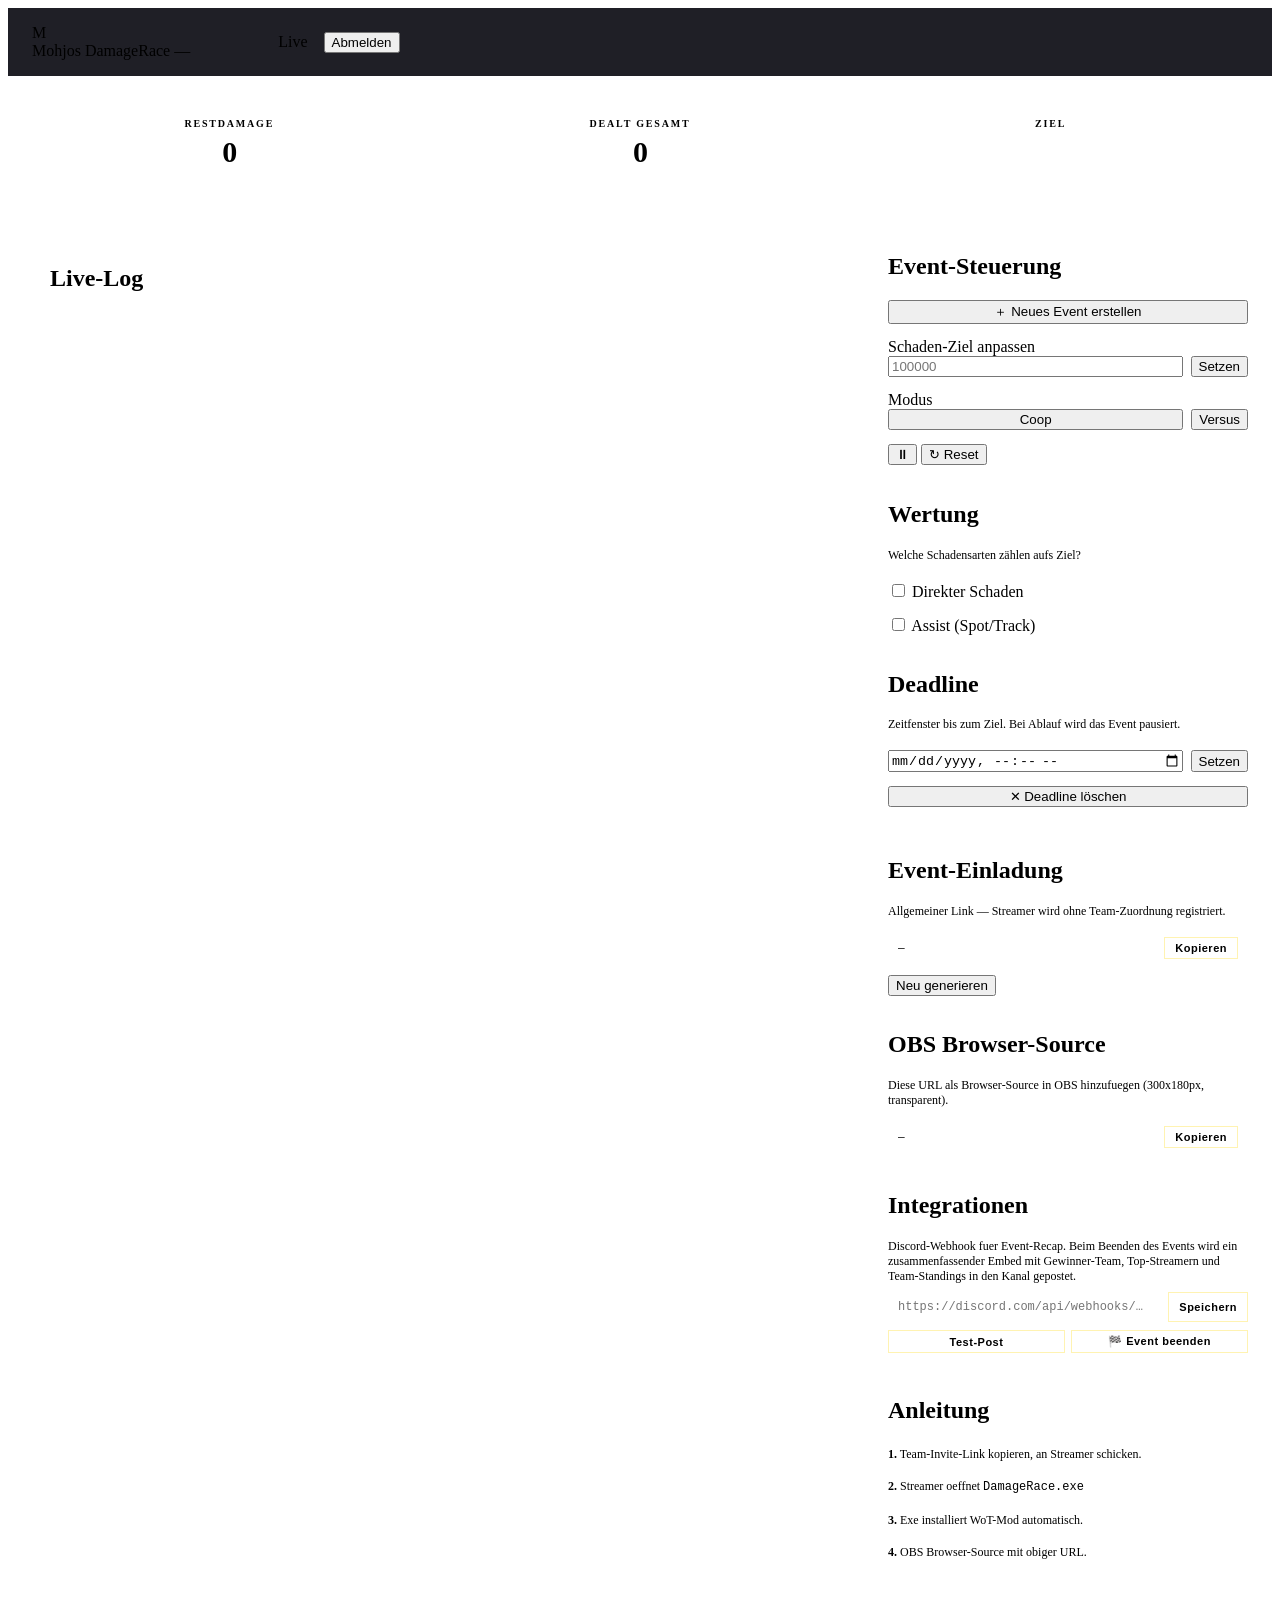
==== commit b1efeaa1: "feat(damage): per-type tagging (direct/assist) + optional event deadline. Mod (v1.0.2): - _pending_d" ====
--- a/overlay/admin.html
+++ b/overlay/admin.html
@@ -74,6 +74,12 @@
       padding: 16px 18px;
       margin-bottom: 12px;
     }
+    .team-card.orphan { border-style: dashed; opacity: 0.85; }
+    .team-card.add-card {
+      display: flex; align-items: center; justify-content: center;
+      min-height: 80px; border-style: dashed; opacity: 0.7; cursor: pointer;
+    }
+    .team-card.add-card span { font-size: 14px; font-weight: 600; }
     .team-head { display: flex; align-items: center; gap: 10px; margin-bottom: 12px; }
     .team-dot { width: 12px; height: 12px; border-radius: 50%; box-shadow: 0 0 8px currentColor; }
     .team-name-big { font-size: 16px; font-weight: 800; }
@@ -204,15 +210,25 @@
     }
     .log-list { max-height: 280px; overflow-y: auto; padding: 6px 0; }
     .log-row {
-      display: grid; grid-template-columns: 70px 1fr 80px 80px; gap: 10px;
+      display: grid; grid-template-columns: 70px 1fr 56px 80px 80px; gap: 10px;
       padding: 7px 18px;
       font-size: 12px;
       font-variant-numeric: tabular-nums;
+      align-items: center;
     }
     .log-row .t { color: var(--text-dim); font-family: 'JetBrains Mono', monospace; }
     .log-row .s { color: var(--text-primary); font-weight: 600; }
     .log-row .d { color: var(--md3-success); font-weight: 700; text-align: right; }
     .log-row .r { color: var(--text-muted); text-align: right; }
+    .log-row .badge {
+      font-size: 9px; font-weight: 800; letter-spacing: 0.6px;
+      text-transform: uppercase;
+      padding: 2px 6px; border-radius: 4px;
+      text-align: center;
+    }
+    .log-row .badge.direct { background: rgba(255, 215, 0, 0.18); color: #ffd700; }
+    .log-row .badge.assist { background: rgba(92, 208, 255, 0.18); color: #5cd0ff; }
+    .log-row .badge.muted  { opacity: 0.35; }
 
     .field-group { display: flex; flex-direction: column; gap: 14px; }
     .row-2 { display: grid; grid-template-columns: 1fr auto; gap: 8px; }
@@ -356,6 +372,43 @@
               <button class="btn btn-danger btn-block" onclick="resetEvent()"
                       data-i18n="admin.reset">↻ Reset</button>
             </div>
+          </div>
+        </section>
+
+        <section class="card">
+          <h2 class="card-title" data-i18n="admin.counting">Wertung</h2>
+          <div class="field-group">
+            <div style="font-size:12px; color:var(--text-muted); margin-bottom:4px;"
+                 data-i18n="admin.counting_hint">
+              Welche Schadensarten zählen aufs Ziel?
+            </div>
+            <label class="row gap-sm" style="cursor:pointer">
+              <input type="checkbox" id="cnt-direct" onchange="saveCounting()">
+              <span data-i18n="admin.counting.direct">Direkter Schaden</span>
+            </label>
+            <label class="row gap-sm" style="cursor:pointer">
+              <input type="checkbox" id="cnt-assist" onchange="saveCounting()">
+              <span data-i18n="admin.counting.assist">Assist (Spot/Track)</span>
+            </label>
+          </div>
+        </section>
+
+        <section class="card">
+          <h2 class="card-title" data-i18n="admin.deadline">Deadline</h2>
+          <div class="field-group">
+            <div style="font-size:12px; color:var(--text-muted); margin-bottom:4px;"
+                 data-i18n="admin.deadline_hint">
+              Zeitfenster bis zum Ziel. Bei Ablauf wird das Event pausiert.
+            </div>
+            <div class="row-2">
+              <input type="datetime-local" id="i-deadline">
+              <button class="btn btn-secondary" onclick="setDeadline()"
+                      data-i18n="admin.set">Setzen</button>
+            </div>
+            <button class="btn btn-secondary btn-block" onclick="clearDeadline()"
+                    data-i18n="admin.deadline_clear">✕ Deadline löschen</button>
+            <div id="deadline-status" style="font-size:12px; color:var(--text-muted);
+                                            font-variant-numeric:tabular-nums;"></div>
           </div>
         </section>
 
@@ -711,6 +764,38 @@
         versusBtn.className = 'btn btn-block ' + (isVersus ? 'btn-primary' : 'btn-secondary');
       }
 
+      // Counting toggles — sync to server state (skip while user is interacting).
+      const cntDirect = document.getElementById('cnt-direct');
+      const cntAssist = document.getElementById('cnt-assist');
+      if (cntDirect && document.activeElement !== cntDirect) {
+        cntDirect.checked = !!event.count_direct;
+      }
+      if (cntAssist && document.activeElement !== cntAssist) {
+        cntAssist.checked = !!event.count_assist;
+      }
+
+      // Deadline input + remaining-time status. Input value is local time.
+      const dlInput = document.getElementById('i-deadline');
+      if (dlInput && document.activeElement !== dlInput) {
+        dlInput.value = isoToLocalInput(event.deadline_at);
+      }
+      const dlStatus = document.getElementById('deadline-status');
+      if (dlStatus) {
+        if (!event.deadline_at) {
+          dlStatus.textContent = i18n.t('admin.deadline_none');
+        } else if (event.expired) {
+          dlStatus.textContent = i18n.t('admin.deadline_expired');
+        } else {
+          const ms = new Date(event.deadline_at).getTime() - Date.now();
+          const s = Math.max(0, Math.floor(ms / 1000));
+          const hh = String(Math.floor(s / 3600)).padStart(2, '0');
+          const mm = String(Math.floor((s % 3600) / 60)).padStart(2, '0');
+          const ss = String(s % 60).padStart(2, '0');
+          dlStatus.textContent = i18n.t('admin.deadline_in')
+            .replace('{time}', hh + ':' + mm + ':' + ss);
+        }
+      }
+
       $('ev-url').textContent = event.invite_url || '—';
 
       // Streamers whose team was removed end up with team_id = null. Surface
@@ -724,30 +809,32 @@
         if (!orphanEl) {
           orphanEl = document.createElement('div');
           orphanEl.id = 'orphan-area';
-          orphanEl.className = 'team-card';
-          orphanEl.style.borderStyle = 'dashed';
-          orphanEl.style.opacity = '0.85';
-          orphanEl.style.marginBottom = '12px';
-          const teamsParent = $('teams-area').parentNode;
-          teamsParent.insertBefore(orphanEl, $('teams-area'));
+          orphanEl.className = 'team-card orphan';
+          $('teams-area').parentNode.insertBefore(orphanEl, $('teams-area'));
         }
-        const chips = orphans.map(function (kv) {
-          const name = kv[0];
-          const sInfo = kv[1] || {};
-          const safe = escapeHtml(name);
-          return '<span class="member-chip" draggable="true"' +
-                   ' data-wot-name="' + safe + '"' +
-                   ' ondragstart="onChipDragStart(event)"' +
-                   ' ondragend="onChipDragEnd(event)">' +
-                   safe +
-                   '<span class="dmg">' + fmt(sInfo.damage || 0) + '</span>' +
-                 '</span>';
-        }).join('');
-        orphanEl.innerHTML =
-          '<div class="team-head"><span class="team-name-big">' +
-            i18n.t('admin.team.unassigned') +
-          '</span></div>' +
-          '<div class="members-row">' + chips + '</div>';
+        // Skip the innerHTML rewrite when the orphan set is unchanged —
+        // render() runs on every poll tick.
+        const sig = orphans.map(function (kv) {
+          return kv[0] + ':' + (kv[1].damage || 0);
+        }).join('|');
+        if (orphanEl.dataset.sig !== sig) {
+          orphanEl.dataset.sig = sig;
+          const chips = orphans.map(function (kv) {
+            const safe = escapeHtml(kv[0]);
+            return '<span class="member-chip" draggable="true"' +
+                     ' data-wot-name="' + safe + '"' +
+                     ' ondragstart="onChipDragStart(event)"' +
+                     ' ondragend="onChipDragEnd(event)">' +
+                     safe +
+                     '<span class="dmg">' + fmt(kv[1].damage || 0) + '</span>' +
+                   '</span>';
+          }).join('');
+          orphanEl.innerHTML =
+            '<div class="team-head"><span class="team-name-big">' +
+              i18n.t('admin.team.unassigned') +
+            '</span></div>' +
+            '<div class="members-row">' + chips + '</div>';
+        }
       } else if (orphanEl) {
         orphanEl.remove();
       }
@@ -844,11 +931,8 @@
         }).join('') +
         // Append-team card (only shown while below MAX_TEAMS=4).
         (data.teams.length < 4
-          ? '<div class="team-card" style="display:flex; align-items:center; ' +
-              'justify-content:center; min-height:80px; border-style:dashed; ' +
-              'opacity:0.7; cursor:pointer" onclick="addLiveTeam()">' +
-              '<span style="font-size:14px; font-weight:600;">＋ ' +
-                i18n.t('admin.team.add_team') + '</span>' +
+          ? '<div class="team-card add-card" onclick="addLiveTeam()">' +
+              '<span>＋ ' + i18n.t('admin.team.add_team') + '</span>' +
             '</div>'
           : '');
       }
@@ -859,9 +943,16 @@
             i18n.t('admin.log.empty') +
           '</div>'
         : log.map(function (entry) {
+            const t = entry.type === 'assist' ? 'assist' : 'direct';
+            // Grey out the badge if the corresponding toggle is OFF — the
+            // entry was recorded but doesn't currently count towards the goal.
+            const counts = t === 'direct' ? event.count_direct : event.count_assist;
+            const badgeClass = 'badge ' + t + (counts ? '' : ' muted');
+            const label = i18n.t('admin.log.type_' + t);
             return '<div class="log-row">' +
               '<span class="t">' + entry.t + '</span>' +
               '<span class="s">' + escapeHtml(entry.streamer) + '</span>' +
+              '<span class="' + badgeClass + '">' + label + '</span>' +
               '<span class="d">+' + fmt(entry.damage) + '</span>' +
               '<span class="r">' + fmt(entry.remaining) + '</span>' +
             '</div>';
@@ -979,67 +1070,89 @@
       }
     }
 
-    async function setMode(mode) {
-      if (!mode || (latest && latest.event && latest.event.mode === mode)) return;
-      const data = await fetchJson('/api/event/set', {
+    // POST a JSON body, toast the localized success/error message, refresh.
+    async function postAction(url, body, okKey) {
+      const data = await fetchJson(url, {
         method:  'POST',
         headers: { 'Content-Type': 'application/json' },
-        body:    JSON.stringify({ mode: mode }),
+        body:    JSON.stringify(body),
       });
       if (data.ok) {
-        toast(i18n.t('admin.toast.mode_updated'));
-        refresh();
-      }
-    }
-
-    async function addLiveTeam() {
-      const name = (prompt(i18n.t('admin.team.add_team_prompt'), '') || '').trim();
-      if (!name) return;
-      const data = await fetchJson('/api/event/team/add', {
-        method:  'POST',
-        headers: { 'Content-Type': 'application/json' },
-        body:    JSON.stringify({ name: name }),
-      });
-      if (data.ok) {
-        toast(i18n.t('admin.toast.team_added'));
+        toast(i18n.t(okKey));
         refresh();
       } else if (data.error) {
         toast(data.error, 'err');
       }
     }
 
-    async function deleteLiveTeam(teamId, teamName) {
+    function setMode(mode) {
+      if (!mode || (latest && latest.event && latest.event.mode === mode)) return;
+      return postAction('/api/event/set', { mode: mode }, 'admin.toast.mode_updated');
+    }
+
+    // ── Deadline + Counting helpers ─────────────────────────────────────────
+
+    // Server stores ISO-8601 UTC ("Z"). Input type=datetime-local wants local
+    // wall-clock without TZ. These two helpers bridge between them.
+    function isoToLocalInput(iso) {
+      if (!iso) return '';
+      const d = new Date(iso);
+      if (isNaN(d)) return '';
+      const pad = function (n) { return String(n).padStart(2, '0'); };
+      return d.getFullYear() + '-' + pad(d.getMonth() + 1) + '-' + pad(d.getDate())
+           + 'T' + pad(d.getHours()) + ':' + pad(d.getMinutes());
+    }
+    function localInputToIso(local) {
+      if (!local) return null;
+      const d = new Date(local);
+      if (isNaN(d)) return null;
+      return d.toISOString();
+    }
+
+    function saveCounting() {
+      const direct = document.getElementById('cnt-direct').checked;
+      const assist = document.getElementById('cnt-assist').checked;
+      return postAction('/api/event/set',
+                        { counting: { direct: direct, assist: assist } },
+                        'admin.toast.counting_updated');
+    }
+
+    function setDeadline() {
+      const local = document.getElementById('i-deadline').value;
+      const iso = localInputToIso(local);
+      if (!iso) {
+        toast(i18n.t('admin.toast.deadline_invalid'), 'err');
+        return;
+      }
+      return postAction('/api/event/set', { deadline_at: iso },
+                        'admin.toast.deadline_updated');
+    }
+
+    function clearDeadline() {
+      return postAction('/api/event/set', { deadline_at: null },
+                        'admin.toast.deadline_cleared');
+    }
+
+    function addLiveTeam() {
+      const name = (prompt(i18n.t('admin.team.add_team_prompt'), '') || '').trim();
+      if (!name) return;
+      return postAction('/api/event/team/add', { name: name }, 'admin.toast.team_added');
+    }
+
+    function deleteLiveTeam(teamId, teamName) {
       const msg = i18n.t('admin.team.remove_confirm').replace('{name}', teamName);
       if (!confirm(msg)) return;
-      const data = await fetchJson('/api/event/team/remove', {
-        method:  'POST',
-        headers: { 'Content-Type': 'application/json' },
-        body:    JSON.stringify({ team_id: teamId }),
-      });
-      if (data.ok) {
-        toast(i18n.t('admin.toast.team_removed'));
-        refresh();
-      } else if (data.error) {
-        toast(data.error, 'err');
-      }
-    }
-
-    async function renameLiveTeam(teamId, currentName) {
+      return postAction('/api/event/team/remove', { team_id: teamId },
+                        'admin.toast.team_removed');
+    }
+
+    function renameLiveTeam(teamId, currentName) {
       const next = prompt(i18n.t('admin.team.rename_prompt'), currentName);
       if (next === null) return;
       const name = next.trim();
       if (!name || name === currentName) return;
-      const data = await fetchJson('/api/event/team/rename', {
-        method:  'POST',
-        headers: { 'Content-Type': 'application/json' },
-        body:    JSON.stringify({ team_id: teamId, name: name }),
-      });
-      if (data.ok) {
-        toast(i18n.t('admin.toast.team_renamed'));
-        refresh();
-      } else if (data.error) {
-        toast(data.error, 'err');
-      }
+      return postAction('/api/event/team/rename', { team_id: teamId, name: name },
+                        'admin.toast.team_renamed');
     }
 
     async function togglePause() {
@@ -1322,6 +1435,7 @@
       onTeamDragOver, onTeamDragLeave, onTeamDrop,
       saveDiscordWebhook, testDiscord, finishEvent, addToObs,
       setMode, addLiveTeam, deleteLiveTeam, renameLiveTeam,
+      saveCounting, setDeadline, clearDeadline,
     });
     window.wizardTeams = wizardTeams;
 
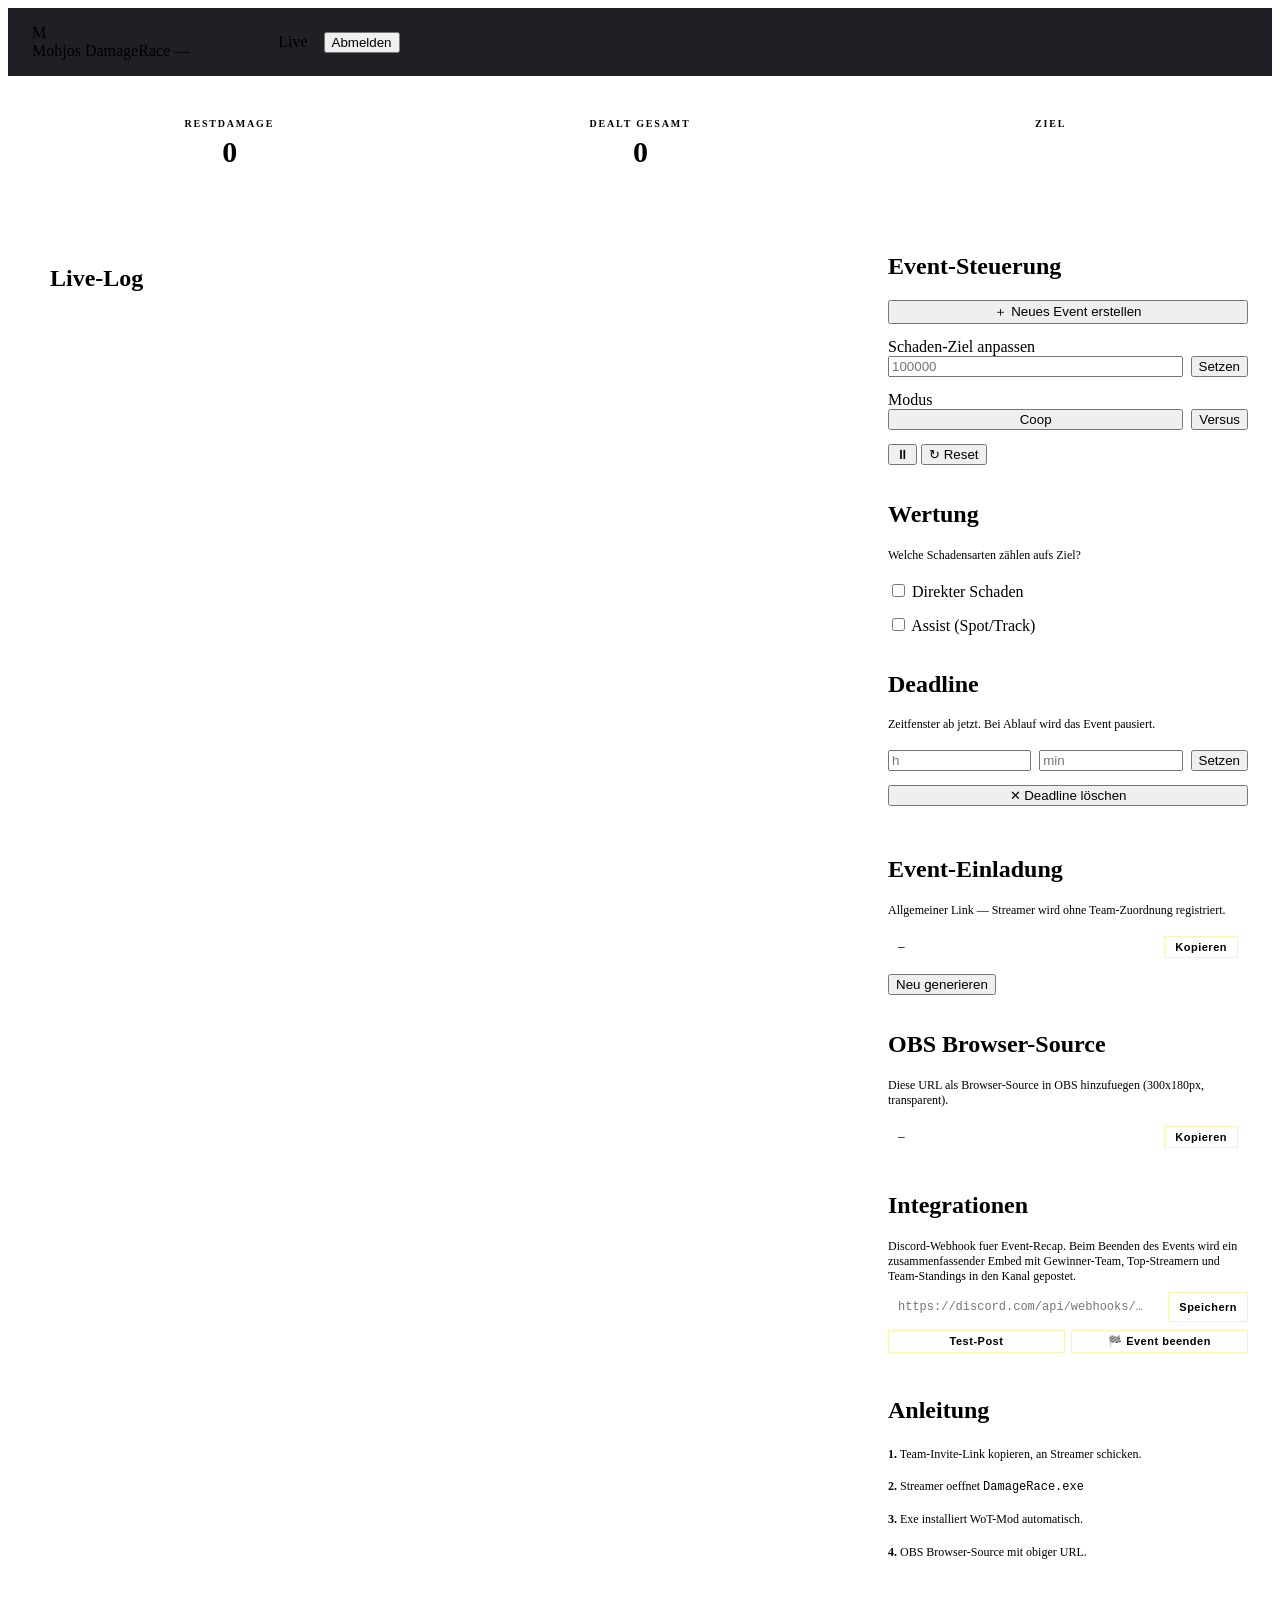
==== commit 76b874c2: "fix(deadline): normalize stored ISO so lex-compare against _now_iso doesn't false-positive; switch a" ====
--- a/overlay/admin.html
+++ b/overlay/admin.html
@@ -398,10 +398,13 @@
           <div class="field-group">
             <div style="font-size:12px; color:var(--text-muted); margin-bottom:4px;"
                  data-i18n="admin.deadline_hint">
-              Zeitfenster bis zum Ziel. Bei Ablauf wird das Event pausiert.
+              Zeitfenster ab jetzt. Bei Ablauf wird das Event pausiert.
             </div>
-            <div class="row-2">
-              <input type="datetime-local" id="i-deadline">
+            <div style="display:grid; grid-template-columns:1fr 1fr auto; gap:8px;">
+              <input type="number" id="dl-hours"   min="0" max="48" step="1"
+                     placeholder="h" data-i18n-placeholder="admin.deadline_h_ph">
+              <input type="number" id="dl-minutes" min="0" max="59" step="1"
+                     placeholder="min" data-i18n-placeholder="admin.deadline_m_ph">
               <button class="btn btn-secondary" onclick="setDeadline()"
                       data-i18n="admin.set">Setzen</button>
             </div>
@@ -774,11 +777,7 @@
         cntAssist.checked = !!event.count_assist;
       }
 
-      // Deadline input + remaining-time status. Input value is local time.
-      const dlInput = document.getElementById('i-deadline');
-      if (dlInput && document.activeElement !== dlInput) {
-        dlInput.value = isoToLocalInput(event.deadline_at);
-      }
+      // Deadline status text — live countdown when active, hint otherwise.
       const dlStatus = document.getElementById('deadline-status');
       if (dlStatus) {
         if (!event.deadline_at) {
@@ -1090,24 +1089,7 @@
       return postAction('/api/event/set', { mode: mode }, 'admin.toast.mode_updated');
     }
 
-    // ── Deadline + Counting helpers ─────────────────────────────────────────
-
-    // Server stores ISO-8601 UTC ("Z"). Input type=datetime-local wants local
-    // wall-clock without TZ. These two helpers bridge between them.
-    function isoToLocalInput(iso) {
-      if (!iso) return '';
-      const d = new Date(iso);
-      if (isNaN(d)) return '';
-      const pad = function (n) { return String(n).padStart(2, '0'); };
-      return d.getFullYear() + '-' + pad(d.getMonth() + 1) + '-' + pad(d.getDate())
-           + 'T' + pad(d.getHours()) + ':' + pad(d.getMinutes());
-    }
-    function localInputToIso(local) {
-      if (!local) return null;
-      const d = new Date(local);
-      if (isNaN(d)) return null;
-      return d.toISOString();
-    }
+    // ── Counting + Deadline helpers ─────────────────────────────────────────
 
     function saveCounting() {
       const direct = document.getElementById('cnt-direct').checked;
@@ -1118,12 +1100,16 @@
     }
 
     function setDeadline() {
-      const local = document.getElementById('i-deadline').value;
-      const iso = localInputToIso(local);
-      if (!iso) {
+      const h = parseInt(document.getElementById('dl-hours').value, 10) || 0;
+      const m = parseInt(document.getElementById('dl-minutes').value, 10) || 0;
+      const totalMs = (h * 3600 + m * 60) * 1000;
+      if (totalMs <= 0) {
         toast(i18n.t('admin.toast.deadline_invalid'), 'err');
         return;
       }
+      const iso = new Date(Date.now() + totalMs).toISOString();
+      document.getElementById('dl-hours').value = '';
+      document.getElementById('dl-minutes').value = '';
       return postAction('/api/event/set', { deadline_at: iso },
                         'admin.toast.deadline_updated');
     }
